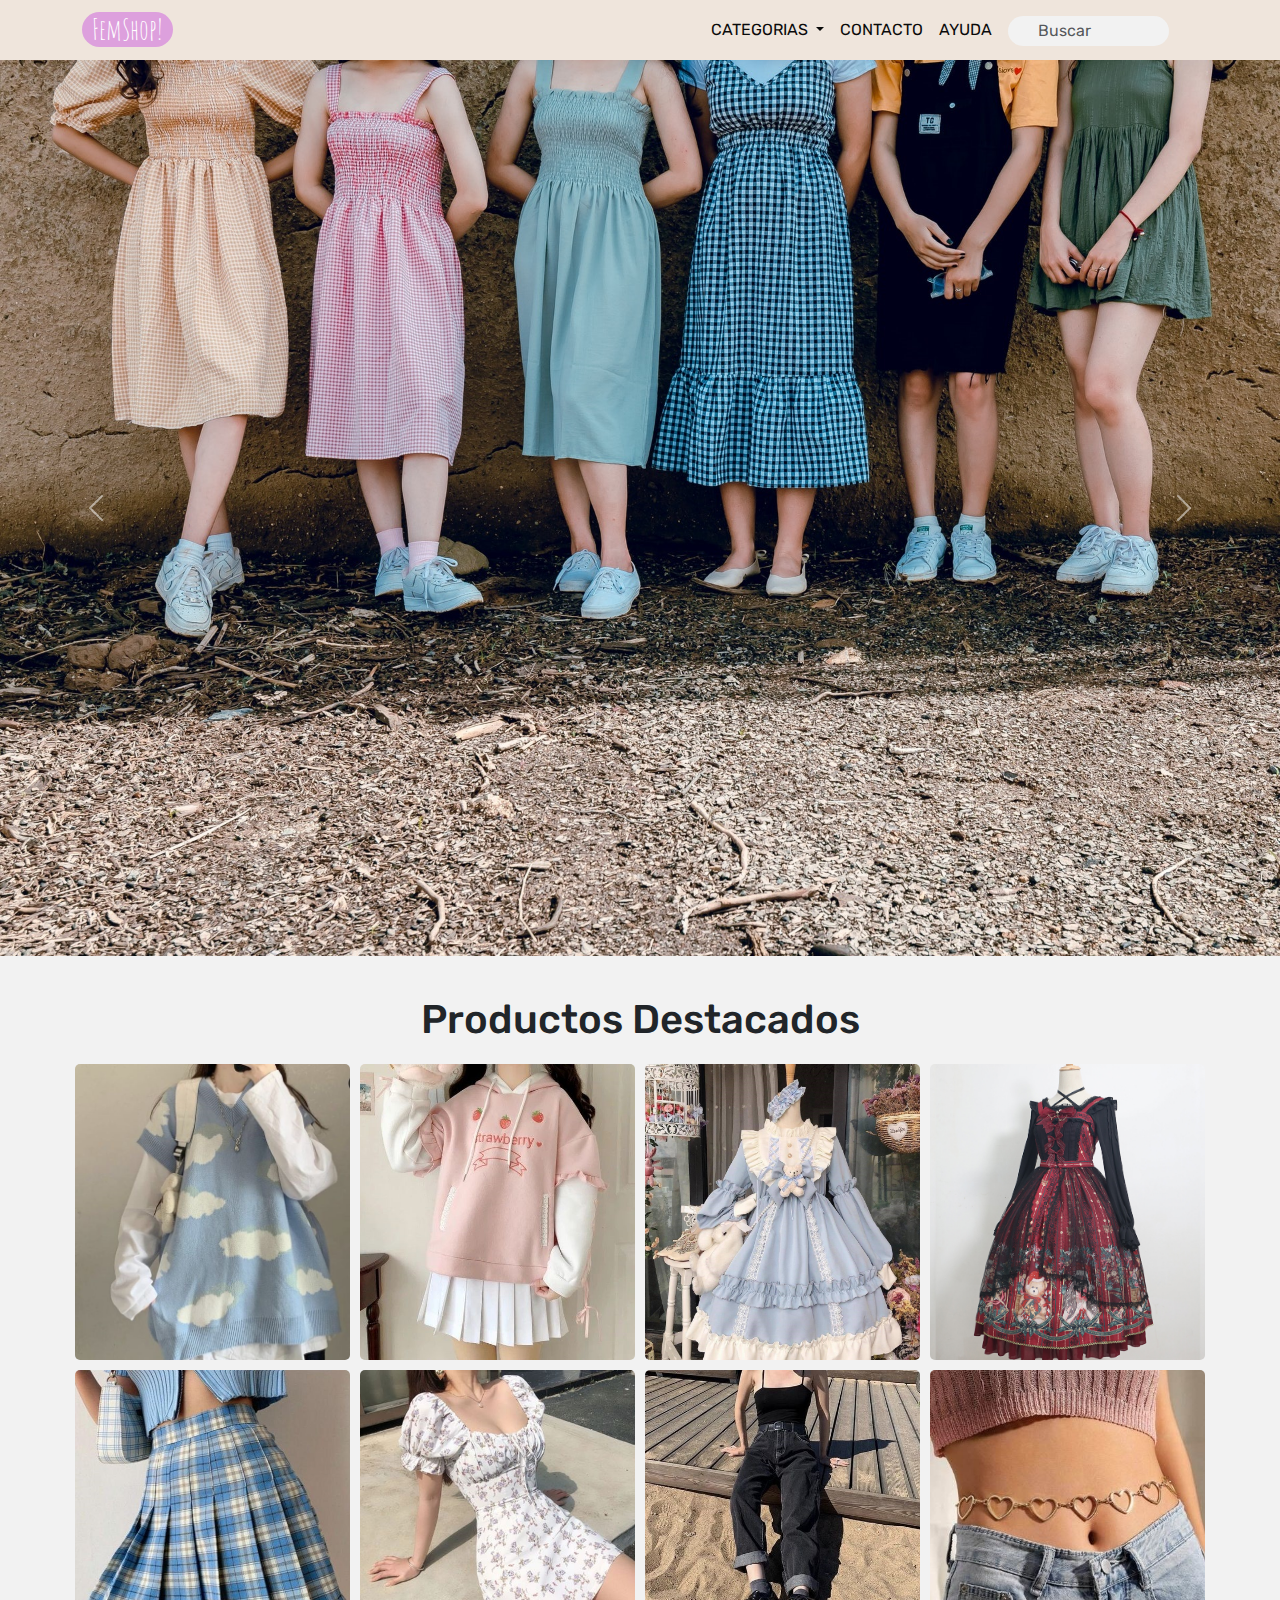
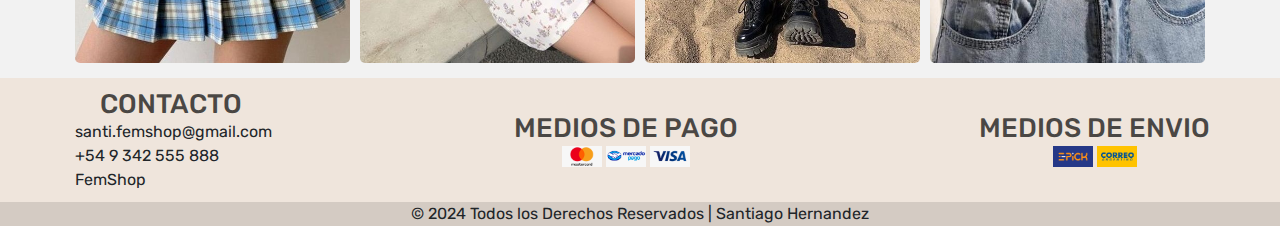
==== index.html @ 8abe9da0 "first commit" ====
<!DOCTYPE html>
<html lang="en">

<head>
  <!-- Titulo -->
  <title>FemShop</title>

  <meta charset="UTF-8">
  <meta name="viewport" content="width=device-width, initial-scale=1.0">
  <link rel="icon" href="/images/Myproject.jpeg" class="icon">
  <!-- FONT AWESOME -->
  <script src="https://kit.fontawesome.com/4415059d1c.js" crossorigin="anonymous"></script>
  <!-- BOOTSTRAP -->
  <link href="https://cdn.jsdelivr.net/npm/bootstrap@5.3.3/dist/css/bootstrap.min.css" rel="stylesheet"
    integrity="sha384-QWTKZyjpPEjISv5WaRU9OFeRpok6YctnYmDr5pNlyT2bRjXh0JMhjY6hW+ALEwIH" crossorigin="anonymous">
  <!-- CSS -->
  <link rel="stylesheet" href="/css/style.css">
</head>

<body>
  <!-- HEADER inicio-->
  <header>
    <nav class="navbar navbar-expand-lg navbar-light">
      <div class="container">
        <a class="navbar-brand" aria-current="page" href="index.html">
          <span id="logo">FemShop!</span>
        </a>
        <button class="navbar-toggler" type="button" data-bs-toggle="collapse" data-bs-target="#navbarSupportedContent"
          aria-controls="navbarSupportedContent" aria-expanded="false" aria-label="Toggle navigation">
          <span class="navbar-toggler-icon"></span>
        </button>
        <div class="collapse navbar-collapse" id="navbarSupportedContent">
          <ul class="navbar-nav me-auto mb-2 mb-lg-0">
            <li class="nav-item dropdown">
              <a class="nav-link dropdown-toggle" href="#" id="navbarDropdown" role="button" data-bs-toggle="dropdown"
                aria-expanded="false">
                CATEGORIAS
              </a>
              <ul class="dropdown-menu" aria-labelledby="navbarDropdown">
                <li><a class="dropdown-item" href="pages/categorias.html">Ver todo en Categorias</a></li>
                <li><a class="dropdown-item" href="pages/nosotros.html">Sobre Nosotros</a></li>
                <li><a class="dropdown-item" href="#">Camisas</a></li>
                <li><a class="dropdown-item" href="#">Vestidos</a></li>
                <li><a class="dropdown-item" href="pages/categorias.html#zapatitos">Zapatos</a></li>
              </ul>
            </li>
            <li class="nav-item">
              <a class="nav-link" href="/pages/contacto.html">CONTACTO</a>
            </li>
            <li class="nav-item">
              <a class="nav-link" href="/pages/ayuda.html">AYUDA</a>
            </li>
            <li class="nav-item input-wrapper">
              <input class="form-control input-search" type="search" placeholder="Buscar" aria-label="Search">
              <i class="fa-solid fa-magnifying-glass input-icon"></i>
            </li>
            <li class="nav-item">
              <a class="nav-link" href="pages/carrito.html">
                <i class="fa-solid fa-cart-shopping"></i>
              </a>
            </li>
          </ul>
        </div>
      </div>
    </nav>
  </header>
  <!-- HEADER fin -->
  <main>
    <!-- CARROUSEL inicio-->
    <div id="carouselExampleFade" class="carousel slide carousel-fade " data-bs-ride="carousel">
      <div class="carousel-inner ">
        <div class="carousel-item active">
          <img src="/images/imgslider4.jpg" class="d-block w-100" alt="img-slider-1">
        </div>
        <div class="carousel-item">
          <img src="/images/imgslider2.jpg" class="d-block w-100" alt="img-slider-2">
        </div>
        <div class="carousel-item">
          <img src="/images/imgsilder1.jpg" class="d-block w-100" alt="img-slider3">
        </div>
      </div>
      <button class="carousel-control-prev" type="button" data-bs-target="#carouselExampleFade" data-bs-slide="prev">
        <span class="carousel-control-prev-icon" aria-hidden="true"></span>
        <span class="visually-hidden">Previous</span>
      </button>
      <button class="carousel-control-next" type="button" data-bs-target="#carouselExampleFade" data-bs-slide="next">
        <span class="carousel-control-next-icon" aria-hidden="true"></span>
        <span class="visually-hidden">Next</span>
      </button>
    </div>
    <!-- CARROUSEL fin -->
    <!-- GALLERY inicio-->
    <section class="container" id="galeria">
      <h1 class="galeria__titulo">Productos Destacados</h1>
      <div class="row d-flex flex-wrap">
        <div class="col-md-12 d-flex flex-wrap">
          <button type="button" data-bs-toggle="modal" data-bs-target="#exampleModal1">
            <img src="/images/chaleco1.jpg" alt="" class="d-block w-100">
          </button>
          <button type="button" data-bs-toggle="modal" data-bs-target="#exampleModal2">
            <img src="/images/buzo1.png" alt="" class="d-block w-100">
          </button>
          <button type="button" data-bs-toggle="modal" data-bs-target="#exampleModal3">
            <img src="/images/vestidololita3.jpg" alt="" class="d-block w-100">
          </button>
          <button type="button" data-bs-toggle="modal" data-bs-target="#exampleModal4">
            <img src="/images/vestidololita4.png" alt="" class="d-block w-100">
          </button>
          <button type="button" data-bs-toggle="modal" data-bs-target="#exampleModal5">
            <img src="/images/tenniskirt1.jpg" alt="" class="d-block w-100">
          </button>
          <button type="button" data-bs-toggle="modal" data-bs-target="#exampleModal6">
            <img src="/images/vestido1.jpg" alt="" class="d-block w-100">
          </button>
          <button type="button" data-bs-toggle="modal" data-bs-target="#exampleModal7">
            <img src="/images/pantalon1.jpg" alt="" class="d-block w-100">
          </button>
          <button type="button" data-bs-toggle="modal" data-bs-target="#exampleModal8">
            <img src="/images/caderincorazon.jpg" alt="" class="d-block w-100">
          </button>
        </div>
      </div>
      <!-- Modal -->
      <div class="modal fade" id="exampleModal1" tabindex="-1" aria-labelledby="exampleModalLabel" aria-hidden="true">
        <div class="modal-dialog">
          <div class="modal-content">
            <img src="/images/chaleco1.jpg" alt="" class="w-100">
          </div>
        </div>
      </div>
      <div class="modal fade" id="exampleModal2" tabindex="-1" aria-labelledby="exampleModalLabel" aria-hidden="true">
        <div class="modal-dialog">
          <div class="modal-content">
            <img src="/images/buzo1.jpg" alt="" class="w-100">
          </div>
        </div>
      </div>
      <div class="modal fade" id="exampleModal3" tabindex="-1" aria-labelledby="exampleModalLabel" aria-hidden="true">
        <div class="modal-dialog">
          <div class="modal-content">
            <img src="/images/vestidololita3.jpg" alt="" class="w-100">
          </div>
        </div>
      </div>
      <div class="modal fade" id="exampleModal4" tabindex="-1" aria-labelledby="exampleModalLabel" aria-hidden="true">
        <div class="modal-dialog">
          <div class="modal-content">
            <img src="/images/vestidololita4.jpg" alt="" class="w-100">
          </div>
        </div>
      </div>
      <div class="modal fade" id="exampleModal5" tabindex="-1" aria-labelledby="exampleModalLabel" aria-hidden="true">
        <div class="modal-dialog">
          <div class="modal-content">
            <img src="/images/tenniskirt1.jpg" alt="" class="w-100">
          </div>
        </div>
      </div>
      <div class="modal fade" id="exampleModal6" tabindex="-1" aria-labelledby="exampleModalLabel" aria-hidden="true">
        <div class="modal-dialog">
          <div class="modal-content">
            <img src="/images/vestido1.jpg" alt="" class="w-100">
          </div>
        </div>
      </div>
      <div class="modal fade" id="exampleModal7" tabindex="-1" aria-labelledby="exampleModalLabel" aria-hidden="true">
        <div class="modal-dialog">
          <div class="modal-content">
            <img src="/images/pantalon1.jpg" alt="" class="w-100">
          </div>
        </div>
      </div>
      <div class="modal fade" id="exampleModal8" tabindex="-1" aria-labelledby="exampleModalLabel" aria-hidden="true">
        <div class="modal-dialog">
          <div class="modal-content">
            <img src="/images/caderincorazon.jpg" alt="" class="w-100">
          </div>
        </div>
      </div>
    </section>
    <!-- GALLERY fin -->
  </main>
  <!-- FOOTER inicio -->
  <footer>
    <div class="container footer">
      <div class="footer__contacto">
        <h2>CONTACTO</h2>
        <ul>
          <li class="footer__contacto__item">
            <i class="fa-regular fa-envelope"></i>
            <span>santi.femshop@gmail.com</span>
          </li>
          <li class="footer__contacto__item">
            <i class="fa-brands fa-whatsapp"></i>
            <span>+54 9 342 555 888</span>
          </li>
          <li class="footer__contacto__item">
            <i class="fa-brands fa-instagram"></i>
            <span>FemShop</span>
          </li>
        </ul>
      </div>
      <div class="footer__pagos">
        <h2>MEDIOS DE PAGO</h2>
        <img src="/images/mastercard.png" alt="">
        <img src="/images/mercadopago.png" alt="">
        <img src="/images/visa.png" alt="">
        <i class="fa-solid fa-building-columns"></i>
      </div>
      <div class="footer__envios">
        <h2>MEDIOS DE ENVIO</h2>
        <img src="/images/e-pick.png" alt="">
        <img src="/images/correo-argentino.png" alt="">
      </div>
    </div>
    <div class="copyright">
      © 2024 Todos los Derechos Reservados | Santiago Hernandez
    </div>
  </footer>
  <!-- FOOTER fin -->
  <!-- SCRIPTS -->

  <script src="https://cdn.jsdelivr.net/npm/bootstrap@5.3.3/dist/js/bootstrap.bundle.min.js"
    integrity="sha384-YvpcrYf0tY3lHB60NNkmXc5s9fDVZLESaAA55NDzOxhy9GkcIdslK1eN7N6jIeHz"
    crossorigin="anonymous"></script>

</html>
---- css/style.css ----
@import url("https://fonts.googleapis.com/css2?family=Rubik:wght@300&display=swap");
@import url("https://fonts.googleapis.com/css2?family=Amatic+SC&display=swap");
* {
  margin: 0;
  padding: 0;
  box-sizing: border-box;
}
body p{
  color: #ff1493;
}

body {
  font-family: "Rubik", sans-serif !important;
  background-color: #F2F2F2;
  display: grid;
  min-height: 100vh;
  grid-template-rows: auto 1fr auto;
}

a {
  text-decoration: none;
}
a:hover {
  text-decoration: none;
}

li {
  list-style: none;
}

h1, h2, h3, ul, ol, legend, p, label {
  margin: 0;
  padding: 0;
}

option {
  border: none;
}

.shadow1 {
  box-shadow: 0 0 4px -2px black;
}

.p-20 {
  padding: 20px;
}

.w-h-100, .card__top img, .input input, html, body {
  width: 100%;
  height: 100%;
}

::-moz-selection {
  color: #FAFAF0;
  background-color: #b4e0e8;
}

::selection {
  color: #FAFAF0;
  background-color: #b4e0e8;
}

/* SCROLL */
::-webkit-scrollbar-track {
  background-color: transparent;
}

::-webkit-scrollbar {
  width: 10px;
  background-color: #FAFAF0;
}

::-webkit-scrollbar-thumb {
  background-color: #b4e0e8;
  box-shadow: inset 0 0 6px rgba(0, 0, 0, 0.3);
  -webkit-box-shadow: inset 0 0 6px rgba(0, 0, 0, 0.3);
  border-radius: 10px;
}

/* HEADER */
#logo {
  font-family: "Amatic SC", cursive;
  font-size: 1.75rem;
  color: white;
  background-color:plum;
  padding: 0 10px;
  border-radius: 50px;
}

.navbar {
  background-color: #efe5dc;
  padding: 0.25rem 0;
}

.navbar-nav {
  align-items: center;
  padding-right: 5px;
  justify-content: end;
}

.navbar-collapse {
  flex-grow: unset;
}

.nav-link:focus {
  text-align: center;
}

.dropdown-menu {
  background-color: #efe5dc;
  border: none;
  text-align: center;
}

.dropdown-item {
  padding: 0.25rem 0;
}

.navbar-light .navbar-nav .nav-link {
  color: #0a0a0a;
}

.navbar-toggler {
  border: 0;
  padding: 0;
}
.navbar-toggler:focus {
  box-shadow: none;
}

.dropdown-item:hover {
  background-color: #FAFAF0;
}

.input-wrapper {
  position: relative;
  width: 30%;
  align-self: center;
  margin-top: 1px;
  padding-right: 0.5rem;
  padding-left: 0.5rem;
}

.input-icon {
  position: absolute;
  width: 15px;
  height: 15px;
  left: 15px;
  top: 50%;
  transform: translateY(-50%);
  color: #303030;
}

.input-search {
  border-radius: 20px;
  padding-left: 30px;
  background-color: #F2F2F2;
  outline: none;
  border: none;
  height: 30px;
}

.input-search:focus, .input-search:active {
  border: none;
  box-shadow: none;
  outline: none;
}

/* INDEX */
.carousel-inner {
  max-height: 60rem;
}

#galeria {
  margin: 25px auto 10px;
}

#galeria img {
  padding: 5px;
  border-radius: 10px;
  height: 100%;
  width: 100%;
  -o-object-fit: cover;
     object-fit: cover;
}

#galeria button {
  border: none;
  width: 50%;
  background-color: transparent;
}

.modal {
  top: 100px;
}

.modal-content {
  border: none;
  border-radius: 0;
  background-color: transparent;
}

.modal-backdrop.show {
  opacity: 0.7;
}

button {
  background-color: transparent;
}

/* AYUDA */
.ayuda__titulo, .galeria__titulo {
  text-align: center;
  padding: 15px;
}

.accordion-item {
  border: none;
  background-color: transparent;
  border-bottom: 1px solid #cacaca;
}
.accordion-item:first-of-type {
  border-top-left-radius: 0.5rem;
  border-top-right-radius: 0.5rem;
}

.accordion-header {
  background-color: transparent;
  font-weight: 600;
}

.accordion-button {
  background-color: transparent;
}
.accordion-button:focus {
  border: none;
  box-shadow: none;
  color: #303030;
}

.accordion-button:not(.collapsed) {
  color: #ff1493;
  background-color: transparent;
  box-shadow: none;
}
.accordion-button:not(.collapsed)::after {
  background-image: url("data:image/svg+xml,%3csvg xmlns='http://www.w3.org/2000/svg' viewBox='0 0 16 16' fill='%23212529'%3e%3cpath fill-rule='evenodd' d='M1.646 4.646a.5.5 0 0 1 .708 0L8 10.293l5.646-5.647a.5.5 0 0 1 .708.708l-6 6a.5.5 0 0 1-.708 0l-6-6a.5.5 0 0 1 0-.708z'/%3e%3c/svg%3e");
}

/* SOBRE NOSOTROS */

.about{
  margin: 80px auto;
  width: 90%; 
  display: grid;
  grid-template-columns: repeat(6, 1fr); 
  grid-template-rows: auto 1fr; 
  gap: 20px; 
  }
.about_img{
  width: 100%;
  height: 100%;
  object-fit: cover;
  grid-column: 1 / 6;
  grid-row: 1 / 2;
}
.about_gradient{
  background-image: linear-gradient(to top, #0250c5 0%, #d43f8d 100%);
  grid-column: 2/6;
  grid-row: 2/7;
}
.about_article{
  background-color: #fff;
  padding: 20px; 
  box-shadow: 0 0 10px -8px #00000084;
  grid-column: 1 / 7; 
  grid-row: 2 / 3;
}
.about_title{
  font-size: 2rem;
  margin-bottom: 16px;
}

.about_paragraph{
  line-height: 1.5;
}


/* CARRITO */
.container__carrito {
  margin: 60px auto;
  border-radius: 5px;
  width: 80%;
}

.carrito__titulo {
  font-size: 30px;
  font-weight: bold;
  text-align: center;
}

.carrito__items {
  display: flex;
  flex-direction: column;
  align-items: center;
  justify-content: space-between;
  padding: 15px 30px;
}
.carrito__items img {
  width: 200px;
}

.carrito__items__nombre {
  font-size: 18px;
  text-align: center;
  padding: 5px;
}

.carrito__items__precio {
  font-size: 20px;
  text-align: center;
}

.carrito__total {
  text-align: center;
  margin: 5px 0;
  font-weight: bold;
  font-size: 20px;
}

/* CONTACTO */
.container__contacto {
  border: 2px solid #303030;
  width: 90%;
  margin: 30px auto;
  border-radius: 15px;
}

.form {
  display: flex;
  flex-direction: column;
  align-items: center;
  justify-content: unset;
  width: 60%;
  margin: auto;
  gap: 10px;
}
.form legend {
  font-size: 30px;
  text-align: center;
}
.form textarea {
  width: 100%;
  margin: 10px;
  border: 1px solid #303030;
  resize: none;
  text-indent: 10px;
  padding: 12px 0;
  outline: none;
  background: none;
  font-family: "Rubik", sans-serif;
  border-radius: 10px;
}
.form textarea::-moz-placeholder {
  color: silver;
  font-size: 16px;
}
.form textarea:-ms-input-placeholder {
  color: silver;
  font-size: 16px;
}
.form textarea::placeholder {
  color: silver;
  font-size: 16px;
}
.form textarea:focus {
  border: 2px solid #b4e0e8;
}
.form button {
  background-color: #b4e0e8;
  width: 40%;
  border: 0;
  font-family: "Rubik", sans-serif;
  border-radius: 10px;
  padding: 10px 0;
  font-size: 14px;
}
.form button:hover {
  filter: brightness(90%);
  cursor: pointer;
}

.input {
  width: 100%;
  height: 40px;
  position: relative;
  margin-top: 10px;
}
.input input {
  outline: none;
  border: none;
  border: 1px solid #303030;
  border-radius: 10px;
  font-size: 16px;
  background: none;
  padding-left: 10px;
}
.input input:focus ~ label, .input input:valid ~ label {
  transform: translateY(-20px);
  font-size: 16px;
  color: #303030;
  background-color: #F2F2F2;
}
.input input:focus {
  border: 2px solid #b4e0e8;
}
.input label {
  position: absolute;
  left: 0;
  bottom: -3px;
  color: silver;
  font-size: 16px;
  pointer-events: none;
  transition: all 0.3s ease;
  padding-left: 10px;
  padding-right: 10px;
  margin-bottom: 0.6rem;
}

/* CATEGORIAS */
aside {
  display: none;
}

.row > * {
  padding: 0;
}

.row {
  --bs-gutter-x: 0;
}

.aside__categorias {
  color: #303030;
  background-color: #efe5dc;
  height: -webkit-fit-content;
  height: -moz-fit-content;
  height: fit-content;
  margin-top: 50px;
  border-radius: 5px;
}

.aside__categorias__titulo {
  font-size: 22px;
  font-weight: bold;
  padding-bottom: 3px;
}

.aside__categorias__list li {
  font-size: 16px;
  padding-left: 3px;
}
.aside__categorias__list li:hover {
  background-color: #FAFAF0;
  cursor: pointer;
  border-radius: 10px;
}

.section__categorias__top {
  margin: 10px auto;
  display: flex;
  justify-content: space-between;
}

.filtro__mobile {
  display: flex;
}

#filtro {
  background-color: #efe5dc;
  border: none;
  border-radius: 5px;
  padding: 3px;
}

#orden {
  background-color: #efe5dc;
  border: none;
  border-radius: 5px;
  padding: 3px;
}

.ordenar {
  display: flex;
  color: #303030;
  align-items: center;
}
.ordenar label {
  display: none;
}

.categorias__cards {
  width: 100%;
  display: flex;
  flex-wrap: wrap;
  justify-content: center;
}

.categorias__card {
  background-color: #efe5dc;
  border-radius: 5px;
  margin: 5px;
  max-width: 250px;
}

.card:hover {
  filter: brightness(86%);
}

.card__top {
  height: 80%;
  border-top-left-radius: 5px;
  border-top-right-radius: 5px;
}
.card__top img {
  border-top-left-radius: 5px;
  border-top-right-radius: 5px;
  -o-object-fit: contain;
     object-fit: contain;
}

.card__bottom {
  padding: 10px;
  color: #303030;
}
.card__bottom p {
  font-size: 18px;
}
.card__bottom span {
  font-size: 16px;
  font-weight: bold;
}

/* FOOTER */
footer {
  background-color: #efe5dc;
  width: 100%;
  justify-content: center;
  bottom: 0;
}

.footer {
  display: flex;
  flex-direction: column;
  align-items: center;
  justify-content: space-between;
  margin: auto;
  padding: 10px 0;
  gap: 10px;
  text-align: center;
}
.footer img {
  width: 40px;
}
.footer svg {
  width: 20px;
}

.footer h2 {
  color: rgba(0, 0, 0, 0.7);
  font-size: calc(1.275rem + 0.5vw);
}

.footer__contacto__item {
  display: flex;
  align-items: center;
  flex-direction: row;
}
.footer__contacto__item span {
  padding-left: 5px;
}

.footer__contacto i {
  font-size: 22px;
}

.fa-envelope:hover {
  color: rgb(190, 48, 48);
  font-size: 24px;
  cursor: pointer;
}

.fa-whatsapp:hover {
  color: green;
  font-size: 24px;
  cursor: pointer;
}

.fa-instagram:hover {
  color: orange;
  font-size: 24px;
  cursor: pointer;
}

.copyright {
  text-align: center;
  background-color: rgba(13, 13, 13, 0.1215686275);
}

@media (min-width: 576px) and (max-width: 767px) {
  .carrito__items {
    flex-direction: row;
    justify-content: space-between;
  }

  .carrito__titulo {
    padding: 0 30px;
    text-align: start;
  }

  .carrito__total {
    text-align: end;
  }

  .footer {
    flex-direction: row;
  }
}
@media (min-width: 768px) and (max-width: 991px) {
  #galeria button {
    width: 25%;
  }

  .carrito__items__nombre, .carrito__items__precio {
    text-align: center;
    padding: 10px;
  }

  .carrito__items {
    flex-direction: row;
    justify-content: space-between;
  }

  .carrito__titulo {
    padding: 0 30px;
    text-align: start;
  }

  .carrito__total {
    text-align: end;
  }

  .footer {
    flex-direction: row;
  }
}
@media (min-width: 992px) {
  .navbar-expand-lg .navbar-collapse {
    justify-content: end;
  }

  .cards-columns {
    -moz-columns: 3 50px;
         columns: 3 50px;
  }

  #galeria button {
    width: 25%;
  }

  aside {
    display: flex;
  }

  .filtro__mobile {
    display: none;
    margin-left: 10px;
  }

  .ordenar label {
    display: flex;
  }

  .section__categorias__top {
    display: flex;
    justify-content: end;
  }

  .row {
    --bs-gutter-x: 1.5rem;
  }

  .nav-link:focus {
    text-align: start;
  }

  .dropdown-menu {
    text-align: start;
  }

  .dropdown-item {
    padding: 0.25rem 1rem;
  }

  .footer {
    flex-direction: row;
  }

  .carrito__items {
    flex-direction: row;
    justify-content: space-between;
  }

  .carrito__titulo {
    padding: 0 30px;
    text-align: start;
  }

  .carrito__total {
    text-align: end;
  }

  .footer {
    flex-direction: row;
  }
}/*# sourceMappingURL=estilos.css.map */
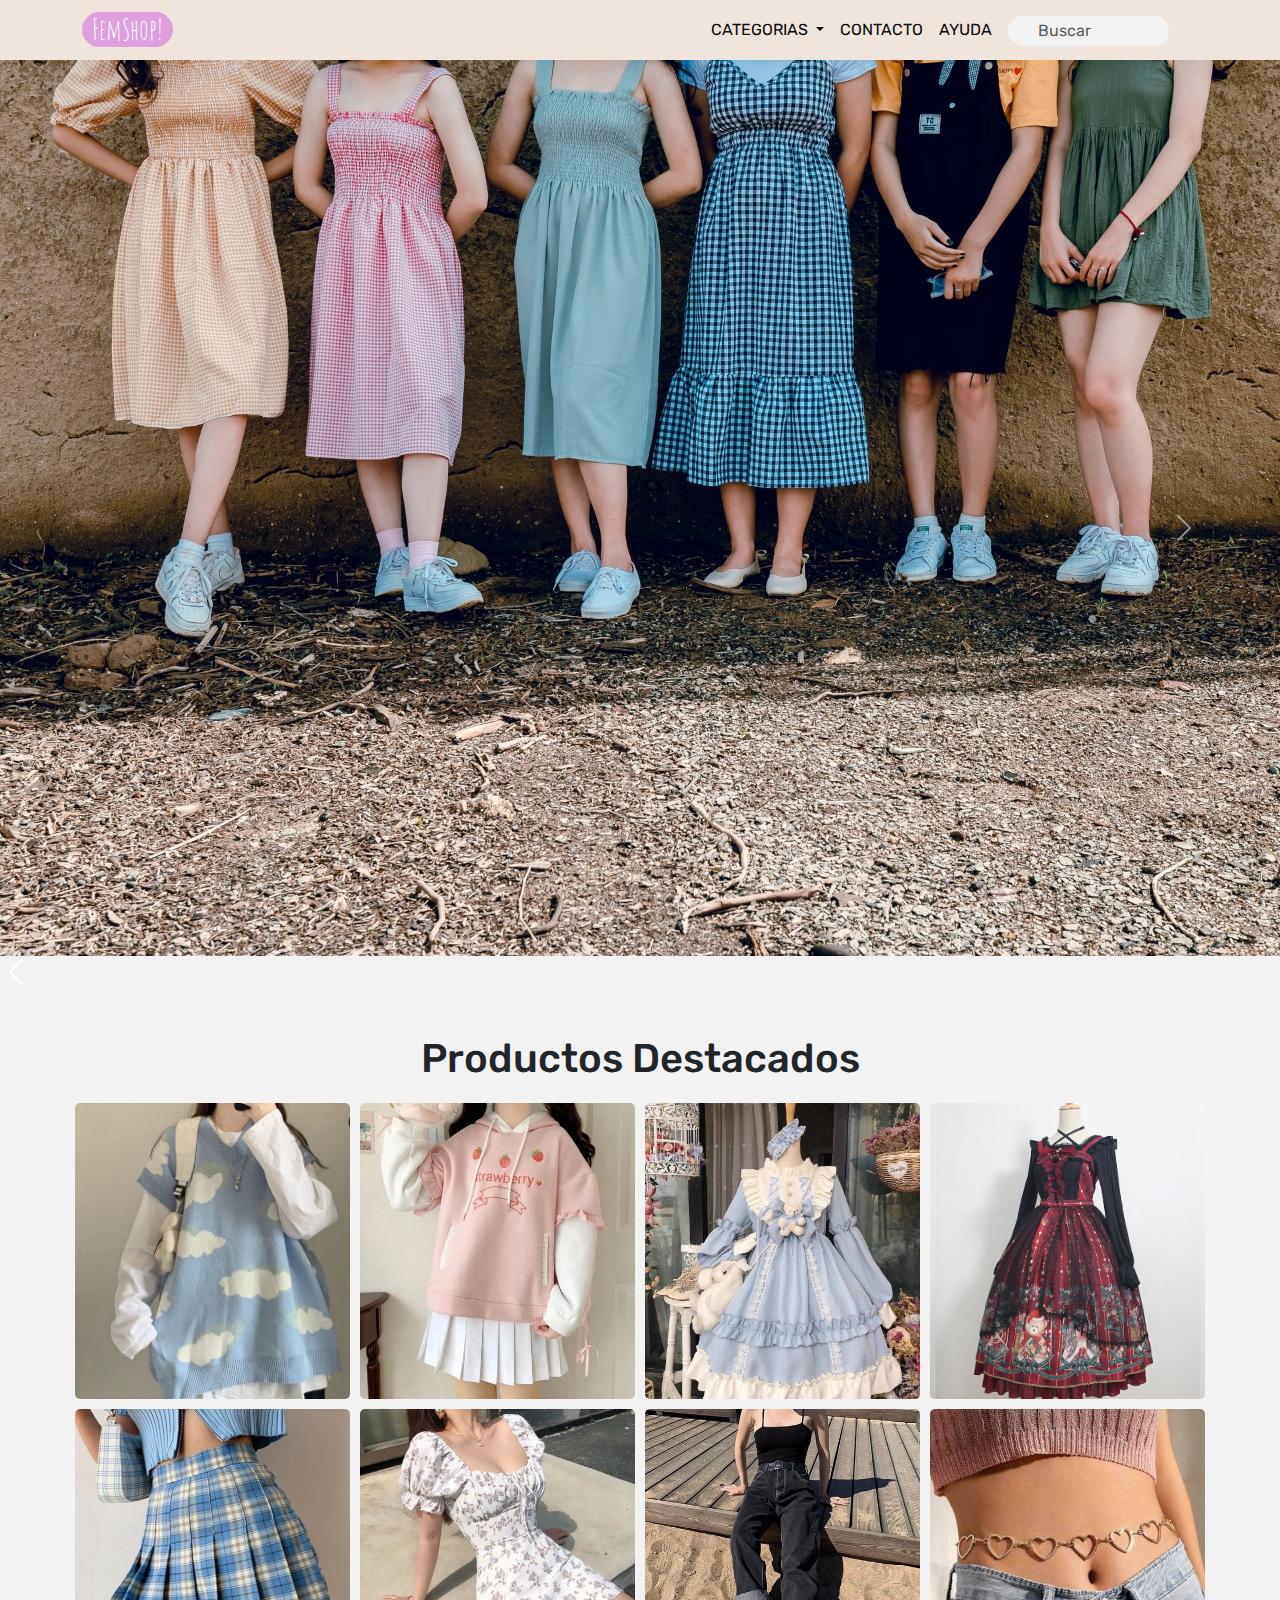
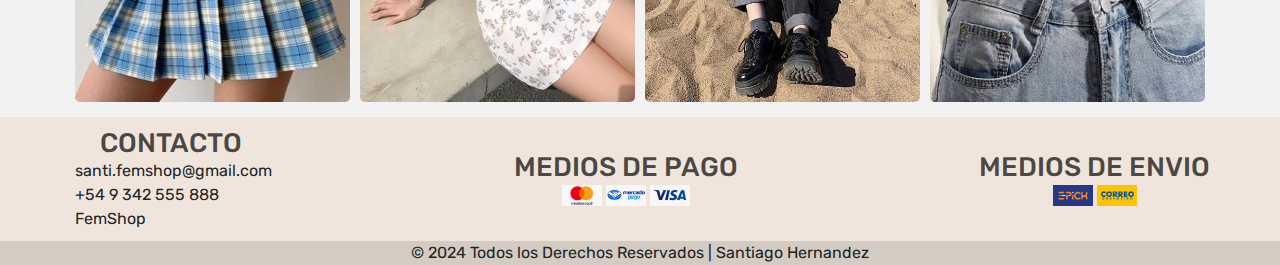
==== commit a4c2f7f8: "Modifiqué los html para dejarlos mas prolijos" ====
--- a/index.html
+++ b/index.html
@@ -65,120 +65,126 @@
     </nav>
   </header>
   <!-- HEADER fin -->
+
   <main>
     <!-- CARROUSEL inicio-->
     <div id="carouselExampleFade" class="carousel slide carousel-fade " data-bs-ride="carousel">
       <div class="carousel-inner ">
         <div class="carousel-item active">
-          <img src="/images/imgslider4.jpg" class="d-block w-100" alt="img-slider-1">
+          <img src="/images/imgslider4.jpg" class="d-block w-100" alt="Imagen del slider 1">
         </div>
         <div class="carousel-item">
-          <img src="/images/imgslider2.jpg" class="d-block w-100" alt="img-slider-2">
+          <img src="/images/imgslider2.jpg" class="d-block w-100" alt="Imagen del slider 2">
         </div>
         <div class="carousel-item">
-          <img src="/images/imgsilder1.jpg" class="d-block w-100" alt="img-slider3">
-        </div>
-      </div>
-      <button class="carousel-control-prev" type="button" data-bs-target="#carouselExampleFade" data-bs-slide="prev">
-        <span class="carousel-control-prev-icon" aria-hidden="true"></span>
-        <span class="visually-hidden">Previous</span>
+          <img src="/images/imgsilder1.jpg" class="d-block w-100" alt="Imagen del slider 3">
+        </div>
+      </div>
+      <button class="carousel-control-prev" type="button" data-bs-target="#carouselExampleFade" data-bs-slide="prev"
+        aria-label="Anterior"></button>
+      <span class="carousel-control-prev-icon" aria-hidden="true"></span>
+      <span class="visually-hidden">Previous</span>
       </button>
-      <button class="carousel-control-next" type="button" data-bs-target="#carouselExampleFade" data-bs-slide="next">
+      <button class="carousel-control-next" type="button" data-bs-target="#carouselExampleFade" data-bs-slide="next"
+        aria-label="Siguiente">
         <span class="carousel-control-next-icon" aria-hidden="true"></span>
         <span class="visually-hidden">Next</span>
       </button>
     </div>
     <!-- CARROUSEL fin -->
+
     <!-- GALLERY inicio-->
     <section class="container" id="galeria">
       <h1 class="galeria__titulo">Productos Destacados</h1>
       <div class="row d-flex flex-wrap">
         <div class="col-md-12 d-flex flex-wrap">
           <button type="button" data-bs-toggle="modal" data-bs-target="#exampleModal1">
-            <img src="/images/chaleco1.jpg" alt="" class="d-block w-100">
+            <img src="/images/chaleco1.jpg" alt="chaleco" class="d-block w-100">
           </button>
           <button type="button" data-bs-toggle="modal" data-bs-target="#exampleModal2">
-            <img src="/images/buzo1.png" alt="" class="d-block w-100">
+            <img src="/images/buzo1.png" alt="buzo" class="d-block w-100">
           </button>
           <button type="button" data-bs-toggle="modal" data-bs-target="#exampleModal3">
-            <img src="/images/vestidololita3.jpg" alt="" class="d-block w-100">
+            <img src="/images/vestidololita3.jpg" alt="vestido" class="d-block w-100">
           </button>
           <button type="button" data-bs-toggle="modal" data-bs-target="#exampleModal4">
-            <img src="/images/vestidololita4.png" alt="" class="d-block w-100">
+            <img src="/images/vestidololita4.png" alt="vestido" class="d-block w-100">
           </button>
           <button type="button" data-bs-toggle="modal" data-bs-target="#exampleModal5">
-            <img src="/images/tenniskirt1.jpg" alt="" class="d-block w-100">
+            <img src="/images/tenniskirt1.jpg" alt="tenniskirt" class="d-block w-100">
           </button>
           <button type="button" data-bs-toggle="modal" data-bs-target="#exampleModal6">
-            <img src="/images/vestido1.jpg" alt="" class="d-block w-100">
+            <img src="/images/vestido1.jpg" alt="vestido" class="d-block w-100">
           </button>
           <button type="button" data-bs-toggle="modal" data-bs-target="#exampleModal7">
-            <img src="/images/pantalon1.jpg" alt="" class="d-block w-100">
+            <img src="/images/pantalon1.jpg" alt="pantalon" class="d-block w-100">
           </button>
           <button type="button" data-bs-toggle="modal" data-bs-target="#exampleModal8">
-            <img src="/images/caderincorazon.jpg" alt="" class="d-block w-100">
-          </button>
-        </div>
-      </div>
+            <img src="/images/caderincorazon.jpg" alt="collar en cadera" class="d-block w-100">
+          </button>
+        </div>
+      </div>
+
       <!-- Modal -->
       <div class="modal fade" id="exampleModal1" tabindex="-1" aria-labelledby="exampleModalLabel" aria-hidden="true">
         <div class="modal-dialog">
           <div class="modal-content">
-            <img src="/images/chaleco1.jpg" alt="" class="w-100">
+            <img src="/images/chaleco1.jpg" alt="chaleco" class="w-100">
           </div>
         </div>
       </div>
       <div class="modal fade" id="exampleModal2" tabindex="-1" aria-labelledby="exampleModalLabel" aria-hidden="true">
         <div class="modal-dialog">
           <div class="modal-content">
-            <img src="/images/buzo1.jpg" alt="" class="w-100">
+            <img src="/images/buzo1.jpg" alt="buzo" class="w-100">
           </div>
         </div>
       </div>
       <div class="modal fade" id="exampleModal3" tabindex="-1" aria-labelledby="exampleModalLabel" aria-hidden="true">
         <div class="modal-dialog">
           <div class="modal-content">
-            <img src="/images/vestidololita3.jpg" alt="" class="w-100">
+            <img src="/images/vestidololita3.jpg" alt="vestido lolita" class="w-100">
           </div>
         </div>
       </div>
       <div class="modal fade" id="exampleModal4" tabindex="-1" aria-labelledby="exampleModalLabel" aria-hidden="true">
         <div class="modal-dialog">
           <div class="modal-content">
-            <img src="/images/vestidololita4.jpg" alt="" class="w-100">
+            <img src="/images/vestidololita4.jpg" alt="vestido lolita" class="w-100">
           </div>
         </div>
       </div>
       <div class="modal fade" id="exampleModal5" tabindex="-1" aria-labelledby="exampleModalLabel" aria-hidden="true">
         <div class="modal-dialog">
           <div class="modal-content">
-            <img src="/images/tenniskirt1.jpg" alt="" class="w-100">
+            <img src="/images/tenniskirt1.jpg" alt="tenniskirt" class="w-100">
           </div>
         </div>
       </div>
       <div class="modal fade" id="exampleModal6" tabindex="-1" aria-labelledby="exampleModalLabel" aria-hidden="true">
         <div class="modal-dialog">
           <div class="modal-content">
-            <img src="/images/vestido1.jpg" alt="" class="w-100">
+            <img src="/images/vestido1.jpg" alt="vestido" class="w-100">
           </div>
         </div>
       </div>
       <div class="modal fade" id="exampleModal7" tabindex="-1" aria-labelledby="exampleModalLabel" aria-hidden="true">
         <div class="modal-dialog">
           <div class="modal-content">
-            <img src="/images/pantalon1.jpg" alt="" class="w-100">
+            <img src="/images/pantalon1.jpg" alt="pantalon" class="w-100">
           </div>
         </div>
       </div>
       <div class="modal fade" id="exampleModal8" tabindex="-1" aria-labelledby="exampleModalLabel" aria-hidden="true">
         <div class="modal-dialog">
           <div class="modal-content">
-            <img src="/images/caderincorazon.jpg" alt="" class="w-100">
+            <img src="/images/caderincorazon.jpg" alt="collar en cadera" class="w-100">
           </div>
         </div>
       </div>
     </section>
     <!-- GALLERY fin -->
+
   </main>
   <!-- FOOTER inicio -->
   <footer>
@@ -218,8 +224,8 @@
     </div>
   </footer>
   <!-- FOOTER fin -->
-  <!-- SCRIPTS -->
-
+
+  <!-- SCRIPT -->
   <script src="https://cdn.jsdelivr.net/npm/bootstrap@5.3.3/dist/js/bootstrap.bundle.min.js"
     integrity="sha384-YvpcrYf0tY3lHB60NNkmXc5s9fDVZLESaAA55NDzOxhy9GkcIdslK1eN7N6jIeHz"
     crossorigin="anonymous"></script>
